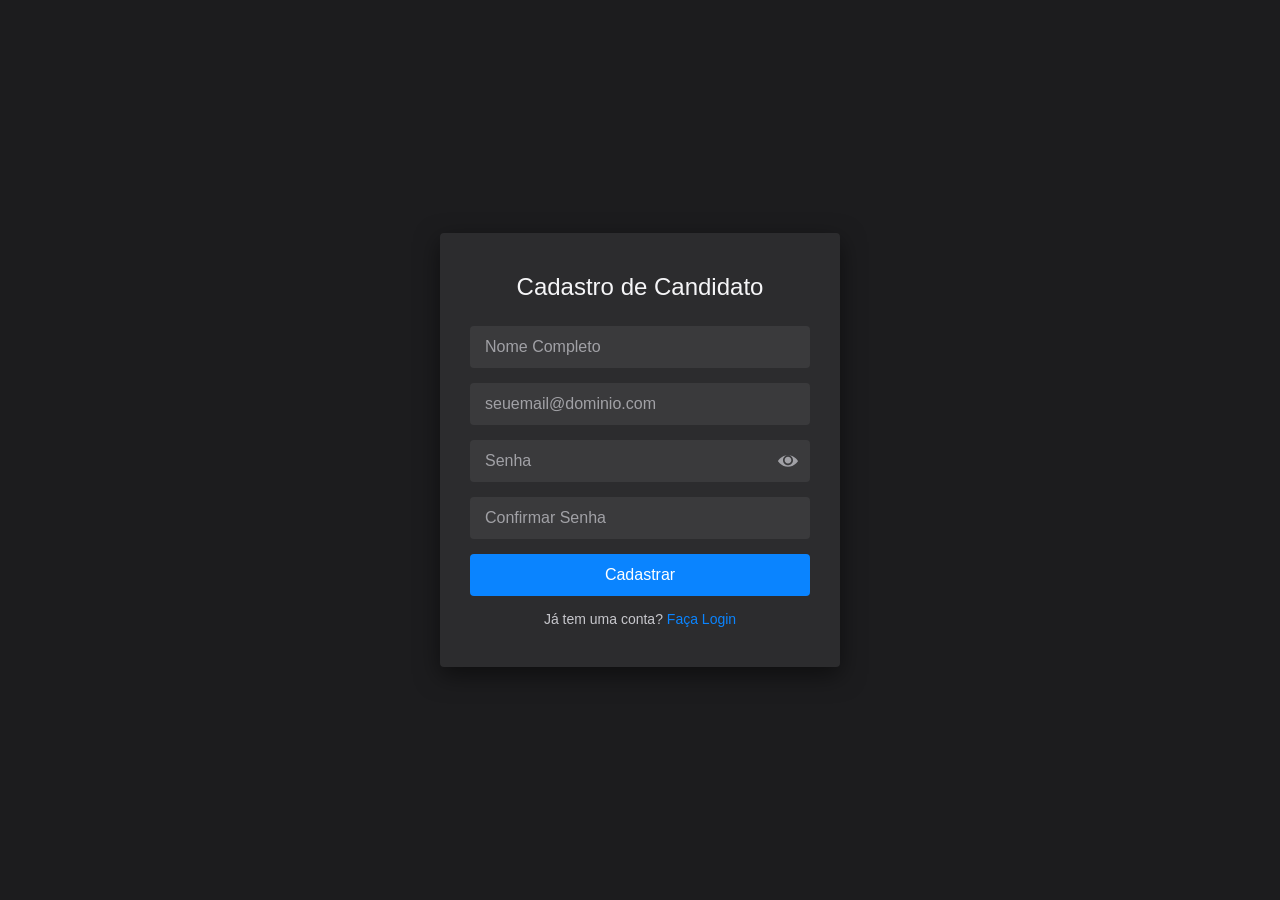
==== frontend/auth/cadastro.html @ 66b45ada "inicio do frontend" ====
<!DOCTYPE html>
<html lang="pt-BR">
<head>
    <meta charset="UTF-8">
    <meta name="viewport" content="width=device-width, initial-scale=1.0">
    <title>Cadastro de Candidato</title>
    <style>
        /* Reset básico */
        * {
            margin: 0;
            padding: 0;
            box-sizing: border-box;
            font-family: 'Roboto', sans-serif;
        }

        body {
            display: flex;
            justify-content: center;
            align-items: center;
            min-height: 100vh;
            background-color: #1c1c1e;
        }

        .card {
            background-color: #2c2c2e;
            border-radius: 4px;
            padding: 40px 30px;
            width: 100%;
            max-width: 400px;
            box-shadow: 0 8px 25px rgba(0, 0, 0, 0.5);
            text-align: center;
            color: #e5e5ea;
        }

        .card h2 {
            margin-bottom: 25px;
            font-weight: 500;
            color: #f5f5f7;
        }

        form {
            display: flex;
            flex-direction: column;
            gap: 15px;
        }

        input {
            padding: 12px 15px;
            border-radius: 4px;
            border: none;
            font-size: 16px;
            transition: all 0.3s ease;
            width: 100%;
            background-color: #3a3a3c;
            color: #f5f5f7;
        }

        input::placeholder {
            color: #a1a1a6;
        }

        input:focus {
            outline: 2px solid #636366;
            background-color: #3a3a3c;
        }

        .password-wrapper {
            position: relative;
        }

        .password-wrapper svg {
            position: absolute;
            right: 12px;
            top: 50%;
            transform: translateY(-50%);
            cursor: default;
            fill: #a1a1a6;
        }

        button {
            padding: 12px;
            border: none;
            border-radius: 4px;
            background-color: #0a84ff;
            color: #ffffff;
            font-size: 16px;
            cursor: pointer;
            transition: background-color 0.3s ease;
        }

        button:hover {
            background-color: #0066cc;
        }

        .login-link {
            margin-top: 15px;
            font-size: 14px;
            color: #c7c7cc;
        }

        .login-link a {
            color: #0a84ff;
            text-decoration: none;
            font-weight: 500;
            transition: color 0.3s ease;
        }

        .login-link a:hover {
            color: #0066cc;
        }

        @media (max-width: 500px) {
            .card {
                padding: 30px 20px;
            }
            input, button {
                font-size: 14px;
            }
        }
    </style>
</head>
<body>
    <div class="card">
        <h2>Cadastro de Candidato</h2>
        <form>
            <input type="text" name="nome" placeholder="Nome Completo" required>
            <input type="email" name="email" placeholder="seuemail@dominio.com" required>
            <div class="password-wrapper">
                <input type="password" name="senha" placeholder="Senha" required>
                <!-- Ícone de olho apenas visual -->
                <svg xmlns="http://www.w3.org/2000/svg" width="20" height="20" viewBox="0 0 24 24"><path d="M12 5c-7.633 0-12 6.445-12 7s4.367 7 12 7 12-6.445 12-7-4.367-7-12-7zm0 12c-3.313 0-6-2.686-6-6s2.687-6 6-6 6 2.686 6 6-2.687 6-6 6zm0-10c-2.206 0-4 1.794-4 4s1.794 4 4 4 4-1.794 4-4-1.794-4-4-4z"/></svg>
            </div>
            <input type="password" name="confirmar_senha" placeholder="Confirmar Senha" required>
            <button type="submit">Cadastrar</button>
        </form>
        <div class="login-link">
            Já tem uma conta? <a href="login.html">Faça Login</a>
        </div>
    </div>
</body>
</html>
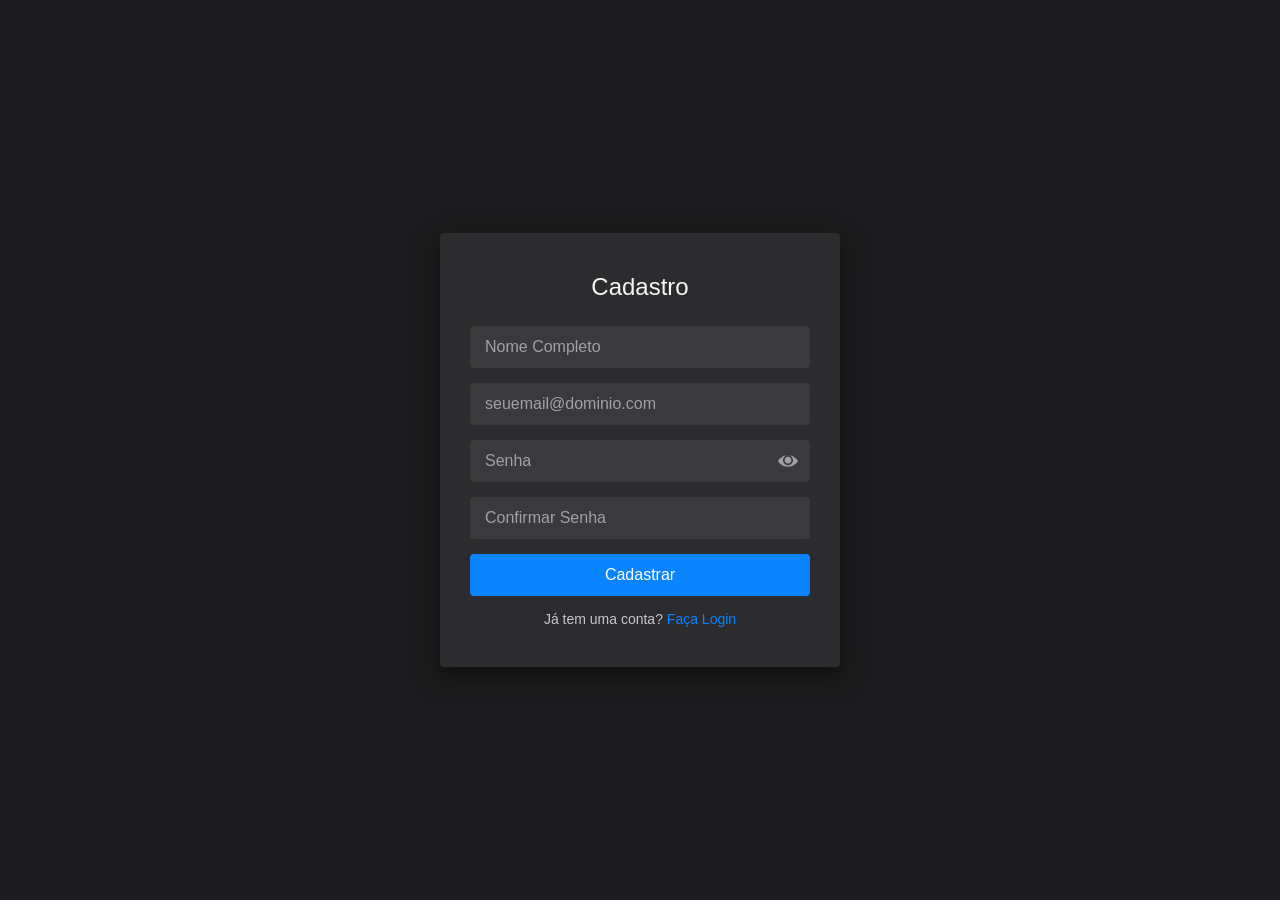
==== commit 264ed261: "correção de alguns erros" ====
--- a/frontend/auth/cadastro.html
+++ b/frontend/auth/cadastro.html
@@ -1,134 +1,26 @@
 <!DOCTYPE html>
 <html lang="pt-BR">
+
 <head>
     <meta charset="UTF-8">
     <meta name="viewport" content="width=device-width, initial-scale=1.0">
     <title>Cadastro de Candidato</title>
-    <style>
-        /* Reset básico */
-        * {
-            margin: 0;
-            padding: 0;
-            box-sizing: border-box;
-            font-family: 'Roboto', sans-serif;
-        }
+    <link rel="stylesheet" href="../styles/layouts/auth.css">
+    
+</head>
 
-        body {
-            display: flex;
-            justify-content: center;
-            align-items: center;
-            min-height: 100vh;
-            background-color: #1c1c1e;
-        }
-
-        .card {
-            background-color: #2c2c2e;
-            border-radius: 4px;
-            padding: 40px 30px;
-            width: 100%;
-            max-width: 400px;
-            box-shadow: 0 8px 25px rgba(0, 0, 0, 0.5);
-            text-align: center;
-            color: #e5e5ea;
-        }
-
-        .card h2 {
-            margin-bottom: 25px;
-            font-weight: 500;
-            color: #f5f5f7;
-        }
-
-        form {
-            display: flex;
-            flex-direction: column;
-            gap: 15px;
-        }
-
-        input {
-            padding: 12px 15px;
-            border-radius: 4px;
-            border: none;
-            font-size: 16px;
-            transition: all 0.3s ease;
-            width: 100%;
-            background-color: #3a3a3c;
-            color: #f5f5f7;
-        }
-
-        input::placeholder {
-            color: #a1a1a6;
-        }
-
-        input:focus {
-            outline: 2px solid #636366;
-            background-color: #3a3a3c;
-        }
-
-        .password-wrapper {
-            position: relative;
-        }
-
-        .password-wrapper svg {
-            position: absolute;
-            right: 12px;
-            top: 50%;
-            transform: translateY(-50%);
-            cursor: default;
-            fill: #a1a1a6;
-        }
-
-        button {
-            padding: 12px;
-            border: none;
-            border-radius: 4px;
-            background-color: #0a84ff;
-            color: #ffffff;
-            font-size: 16px;
-            cursor: pointer;
-            transition: background-color 0.3s ease;
-        }
-
-        button:hover {
-            background-color: #0066cc;
-        }
-
-        .login-link {
-            margin-top: 15px;
-            font-size: 14px;
-            color: #c7c7cc;
-        }
-
-        .login-link a {
-            color: #0a84ff;
-            text-decoration: none;
-            font-weight: 500;
-            transition: color 0.3s ease;
-        }
-
-        .login-link a:hover {
-            color: #0066cc;
-        }
-
-        @media (max-width: 500px) {
-            .card {
-                padding: 30px 20px;
-            }
-            input, button {
-                font-size: 14px;
-            }
-        }
-    </style>
-</head>
 <body>
     <div class="card">
-        <h2>Cadastro de Candidato</h2>
-        <form>
+        <h2>Cadastro</h2>
+        <form id="cadastro-form">
             <input type="text" name="nome" placeholder="Nome Completo" required>
             <input type="email" name="email" placeholder="seuemail@dominio.com" required>
             <div class="password-wrapper">
                 <input type="password" name="senha" placeholder="Senha" required>
-                <!-- Ícone de olho apenas visual -->
-                <svg xmlns="http://www.w3.org/2000/svg" width="20" height="20" viewBox="0 0 24 24"><path d="M12 5c-7.633 0-12 6.445-12 7s4.367 7 12 7 12-6.445 12-7-4.367-7-12-7zm0 12c-3.313 0-6-2.686-6-6s2.687-6 6-6 6 2.686 6 6-2.687 6-6 6zm0-10c-2.206 0-4 1.794-4 4s1.794 4 4 4 4-1.794 4-4-1.794-4-4-4z"/></svg>
+                <svg xmlns="http://www.w3.org/2000/svg" width="20" height="20" viewBox="0 0 24 24">
+                    <path
+                        d="M12 5c-7.633 0-12 6.445-12 7s4.367 7 12 7 12-6.445 12-7-4.367-7-12-7zm0 12c-3.313 0-6-2.686-6-6s2.687-6 6-6 6 2.686 6 6-2.687 6-6 6zm0-10c-2.206 0-4 1.794-4 4s1.794 4 4 4 4-1.794 4-4-1.794-4-4-4z" />
+                </svg>
             </div>
             <input type="password" name="confirmar_senha" placeholder="Confirmar Senha" required>
             <button type="submit">Cadastrar</button>
@@ -137,5 +29,7 @@
             Já tem uma conta? <a href="login.html">Faça Login</a>
         </div>
     </div>
+    <script src="../services/register.js"></script>
 </body>
-</html>
+
+</html>
--- a/frontend/styles/layouts/auth.css
+++ b/frontend/styles/layouts/auth.css
@@ -0,0 +1,134 @@
+* {
+    margin: 0;
+    padding: 0;
+    box-sizing: border-box;
+    font-family: 'Roboto', sans-serif;
+}
+
+body {
+    display: flex;
+    justify-content: center;
+    align-items: center;
+    min-height: 100vh;
+    background-color: #1c1c1e;
+}
+
+.card {
+    background-color: #2c2c2e;
+    border-radius: 4px;
+    padding: 40px 30px;
+    width: 100%;
+    max-width: 400px;
+    box-shadow: 0 8px 25px rgba(0, 0, 0, 0.5);
+    text-align: center;
+    color: #e5e5ea;
+}
+
+.card h2 {
+    margin-bottom: 25px;
+    font-weight: 500;
+    color: #f5f5f7;
+}
+
+form {
+    display: flex;
+    flex-direction: column;
+    gap: 15px;
+}
+
+input {
+    padding: 12px 15px;
+    border-radius: 4px;
+    border: none;
+    font-size: 16px;
+    transition: all 0.3s ease;
+    width: 100%;
+    background-color: #3a3a3c;
+    color: #f5f5f7;
+}
+
+input::placeholder {
+    color: #a1a1a6;
+}
+
+input:focus {
+    outline: 2px solid #636366;
+    background-color: #3a3a3c;
+}
+
+.password-wrapper {
+    position: relative;
+}
+
+.password-wrapper svg {
+    position: absolute;
+    right: 12px;
+    top: 50%;
+    transform: translateY(-50%);
+    cursor: default;
+    fill: #a1a1a6;
+}
+
+button {
+    padding: 12px;
+    border: none;
+    border-radius: 4px;
+    background-color: #0a84ff;
+    color: #ffffff;
+    font-size: 16px;
+    cursor: pointer;
+    transition: background-color 0.3s ease;
+}
+
+button:hover {
+    background-color: #0066cc;
+}
+
+.login-link {
+    margin-top: 15px;
+    font-size: 14px;
+    color: #c7c7cc;
+}
+
+.login-link a {
+    color: #0a84ff;
+    text-decoration: none;
+    font-weight: 500;
+    transition: color 0.3s ease;
+}
+
+.login-link a:hover {
+    color: #0066cc;
+}
+
+@media (max-width: 500px) {
+    .card {
+        padding: 30px 20px;
+    }
+
+    input,
+    button {
+        font-size: 14px;
+    }
+}
+
+.login-link,
+.register-link {
+    margin-top: 15px;
+    font-size: 14px;
+    color: #c7c7cc;
+    text-align: center;
+}
+
+.login-link a,
+.register-link a {
+    color: #0a84ff;
+    text-decoration: none;
+    font-weight: 500;
+    transition: color 0.3s ease;
+}
+
+.login-link a:hover,
+.register-link a:hover {
+    color: #0066cc;
+}
